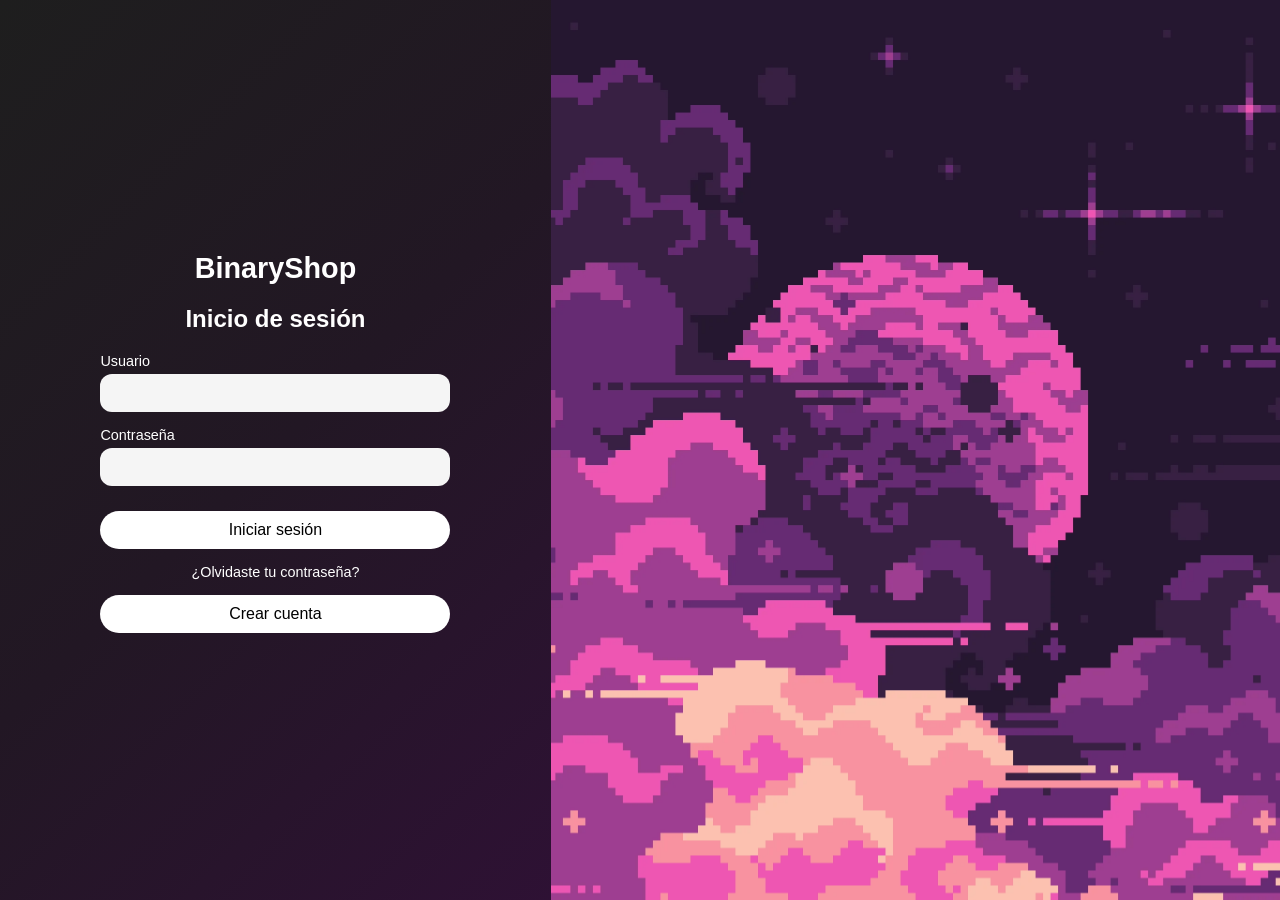
==== index.html @ b15ea63e "estructurado y diseño de login (pronto todo acabará)" ====
<!DOCTYPE html>
<html lang="es">
<head>
    <meta charset="UTF-8">
    <meta name="viewport" content="width=device-width, initial-scale=1.0">
    <title>BinaryShop</title>
    <link rel="stylesheet" href="styles.css">
</head>
<body>
    <div class="split-container">
        <!-- Lado izquierdo: login con morado semi oscuro -->
        <div class="login-side">
            <div class="page-container">
                <h1 class="page-title">BinaryShop</h1>
                <div class="login-container">
                    <h1 id="panel-title">Inicio de sesión</h1>
                    <form id="input-login-form">
                        <div class="input-container">
                            <label for="input-user" class="input-labels">Usuario</label>
                            <input
                                name="input-user"
                                class="inp"
                                type="text"
                                id="input-user"
                                minlength="5"
                                maxlength="20">
                        </div>
                        <div class="input-container">
                            <label for="input-password" class="input-labels">Contraseña</label>
                            <input
                                name="input-password"
                                id="input-password"
                                class="inp"
                                type="password"
                                minlength="7"
                                maxlength="24">
                        </div>
                        <div class="input-container">
                            <button class="btn" type="submit">Iniciar sesión</button>
                            <a href="#">¿Olvidaste tu contraseña?</a>
                            <button class="btn" type="button">Crear cuenta</button>
                        </div>
                    </form>
                </div>
            </div>
        </div>
        <div class="bg-side"></div>
    </div>
</body>
<script src="script.js"></script>
</html>
---- styles.css ----
/* Reset básico */
* {
    margin: 0;
    padding: 0;
    box-sizing: border-box;
}

body {
    font-family: Arial, sans-serif;
    color: white;
    min-height: 100vh;
}

/* Contenedor principal: dos columnas */
.split-container {
    display: flex;
    min-height: 100vh;
}

/* Lado izquierdo: login con morado semi oscuro */
.login-side {
    width: 45%;
    background: linear-gradient(135deg, #1E1E1E 0%, #221724, #2E1134 100%);
    display: flex;
    justify-content: center;
    align-items: center;
    padding: 40px;
    overflow-y: auto;
}

/* Lado derecho: fondo visible */
.bg-side {
    width: 60%;
    background-image: url("assets/login/background.webp");
    background-size: cover;
    background-position: center;
    background-repeat: no-repeat;
}

/* Contenedor del formulario */
.page-container {
    width: 100%;
    max-width: 350px;
}

/* Título BinaryShop */
.page-title {
    margin: 0 0 20px 0;
    color: white;
    text-align: center;
    font-size: 1.8rem;
}

/* Contenedor del login */
.login-container {
    text-align: center;
}

#panel-title {
    margin-bottom: 20px;
    font-size: 1.5rem;
}

/* Cada campo: label + input */
.input-container {
    display: flex;
    flex-direction: column;
    gap: 5px;
    margin-bottom: 15px;
}

.input-labels {
    text-align: left;
    font-size: 0.9rem;
    color: white;
}

/* Inputs */
.inp {
    display: block;
    width: 100%;
    padding: 10px 12px;
    border: none;
    border-radius: 12px;
    background-color: whitesmoke;
    color: black;
    text-align: center;
    font: inherit;
    outline: none;
}

.inp:focus {
    outline: 2px solid white;
    outline-offset: 2px;
}

/* Botones */
.btn {
    display: block;
    width: 100%;
    margin-top: 10px;
    padding: 10px 20px;
    border-radius: 20px;
    border: none;
    cursor: pointer;
    font: inherit;
    background-color: white;
    color: black;
    transition: background-color 0.2s;
}

.btn:hover {
    background-color: #ddd;
}

/* Enlaces */
a {
    color: white;
    text-decoration: none;
    display: block;
    margin-top: 10px;
    font-size: 0.9rem;
}

a:hover {
    text-decoration: underline;
}

/* Responsive */
@media (max-width: 768px) {
    .split-container {
        flex-direction: column;
    }
    .login-side,
    .bg-side {
        width: 100%;
    }
    .bg-side {
        min-height: 200px;
    }
}

/*rompe el codigo paola vuelvelo popo*/
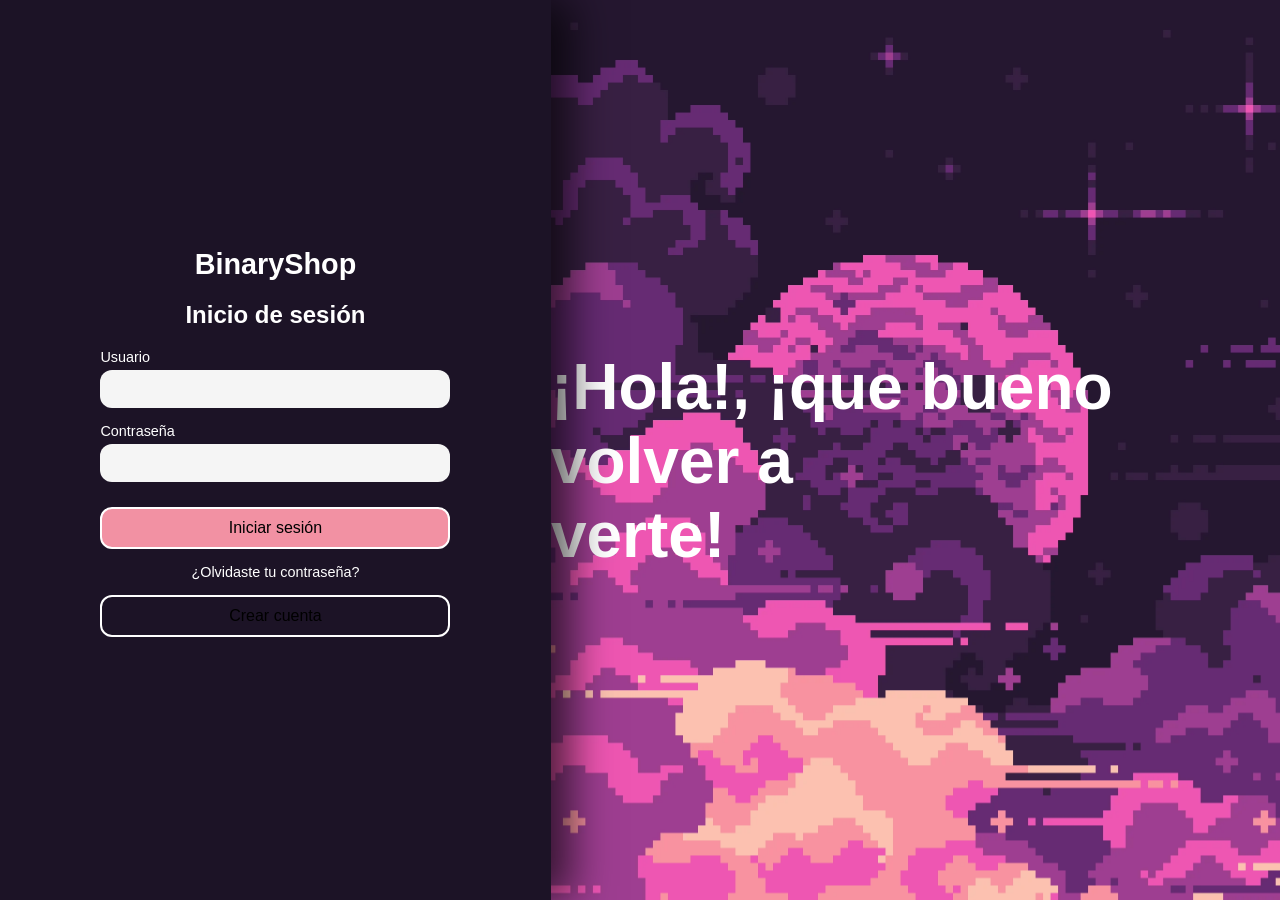
==== commit 155872f2: "implementacion del sistema de login y creacion de dashboard con estilos y funcionalidades (incomplet" ====
--- a/index.html
+++ b/index.html
@@ -4,10 +4,11 @@
     <meta charset="UTF-8">
     <meta name="viewport" content="width=device-width, initial-scale=1.0">
     <title>BinaryShop</title>
-    <link rel="stylesheet" href="styles.css">
+    <link rel="stylesheet" href="css/login.css">
 </head>
 <body>
     <div class="split-container">
+        
         <!-- Lado izquierdo: login con morado semi oscuro -->
         <div class="login-side">
             <div class="page-container">
@@ -32,11 +33,11 @@
                                 id="input-password"
                                 class="inp"
                                 type="password"
-                                minlength="7"
+                                minlength="5"
                                 maxlength="24">
                         </div>
                         <div class="input-container">
-                            <button class="btn" type="submit">Iniciar sesión</button>
+                            <button class="btn" type="button" id="lgn_btn" onclick="Login()">Iniciar sesión</button>
                             <a href="#">¿Olvidaste tu contraseña?</a>
                             <button class="btn" type="button">Crear cuenta</button>
                         </div>
@@ -44,8 +45,10 @@
                 </div>
             </div>
         </div>
-        <div class="bg-side"></div>
+        <div class="bg-side">
+            <h1 class="welcome-title">¡Hola!, ¡que bueno volver a <br>verte!</h1>
+        </div>
     </div>
 </body>
-<script src="script.js"></script>
+<script src="js/login.js"></script>
 </html>
--- a/css/login.css
+++ b/css/login.css
@@ -0,0 +1,155 @@
+/* Reset básico */
+* {
+    margin: 0;
+    padding: 0;
+    box-sizing: border-box;
+}
+
+body {
+    font-family: Arial, sans-serif;
+    color: white;
+    min-height: 100vh;
+}
+
+/* Contenedor principal: dos columnas */
+.split-container {
+    display: flex;
+    min-height: 100vh;
+}
+
+/* lado del login abusado */
+.login-side {
+    width: 45%;
+    background-color: #1C1326;
+    display: flex;
+    justify-content: center;
+    align-items: center;
+    padding: 40px;
+    z-index: 2;
+    box-shadow: 20px 0 40px rgba(0, 0, 0, 0.67);
+}
+
+.welcome-title{
+    font-size: 4rem;
+    margin-top: 350px;
+}
+
+/* Lado derecho: fondo visible */
+.bg-side {
+    width: 60%;
+    background-image: url("../assets/login/background.webp");
+    background-size: cover;
+    background-position: center;
+    background-repeat: no-repeat;
+    justify-items: center;
+}
+
+/* Contenedor del formulario */
+.page-container {
+    width: 100%;
+    max-width: 350px;
+}
+
+/* Título BinaryShop */
+.page-title {
+    margin: 0 0 20px 0;
+    color: white;
+    text-align: center;
+    font-size: 1.8rem;
+}
+
+/* Contenedor del login */
+.login-container {
+    text-align: center;
+}
+
+#panel-title {
+    margin-bottom: 20px;
+    font-size: 1.5rem;
+}
+
+/* Cada campo: label + input */
+.input-container {
+    display: flex;
+    flex-direction: column;
+    gap: 5px;
+    margin-bottom: 15px;
+}
+
+.input-labels {
+    text-align: left;
+    font-size: 0.9rem;
+    color: white;
+}
+
+/* Inputs */
+.inp {
+    display: block;
+    width: 100%;
+    padding: 10px 12px;
+    border: none;
+    border-radius: 12px;
+    background-color: whitesmoke;
+    color: black;
+    text-align: center;
+    font: inherit;
+    outline: none;
+}
+
+.inp:focus {
+    outline: 2px solid #642D73;
+    outline-offset: 2px;
+}
+
+/* Botones */
+.btn {
+    display: block;
+    width: 100%;
+    margin-top: 10px;
+    padding: 10px 20px;
+    border-radius: 12px;
+    border: none;
+    cursor: pointer;
+    font: inherit;
+    background-color: rgba(0, 0, 0, 0);
+    border: 2px solid white;
+    color: black;
+    transition: background-color 0.2s;
+}
+
+.btn:first-child{
+    background-color: #F291A3;
+}
+
+.btn:hover {
+    background-color: rgba(0, 0, 0, 0.05);
+}
+
+/* Enlaces */
+a {
+    color: white;
+    text-decoration: none;
+    display: block;
+    margin-top: 10px;
+    font-size: 0.9rem;
+}
+
+a:hover {
+    text-decoration: underline;
+}
+
+/* Responsive */
+@media (max-width: 768px) {
+    .split-container {
+        flex-direction: column;
+    }
+    .login-side,
+    .bg-side {
+        width: 100%;
+    }
+    .bg-side {
+        min-height: 200px;
+    }
+}
+
+/*rompe el codigo paola vuelvelo popo*/
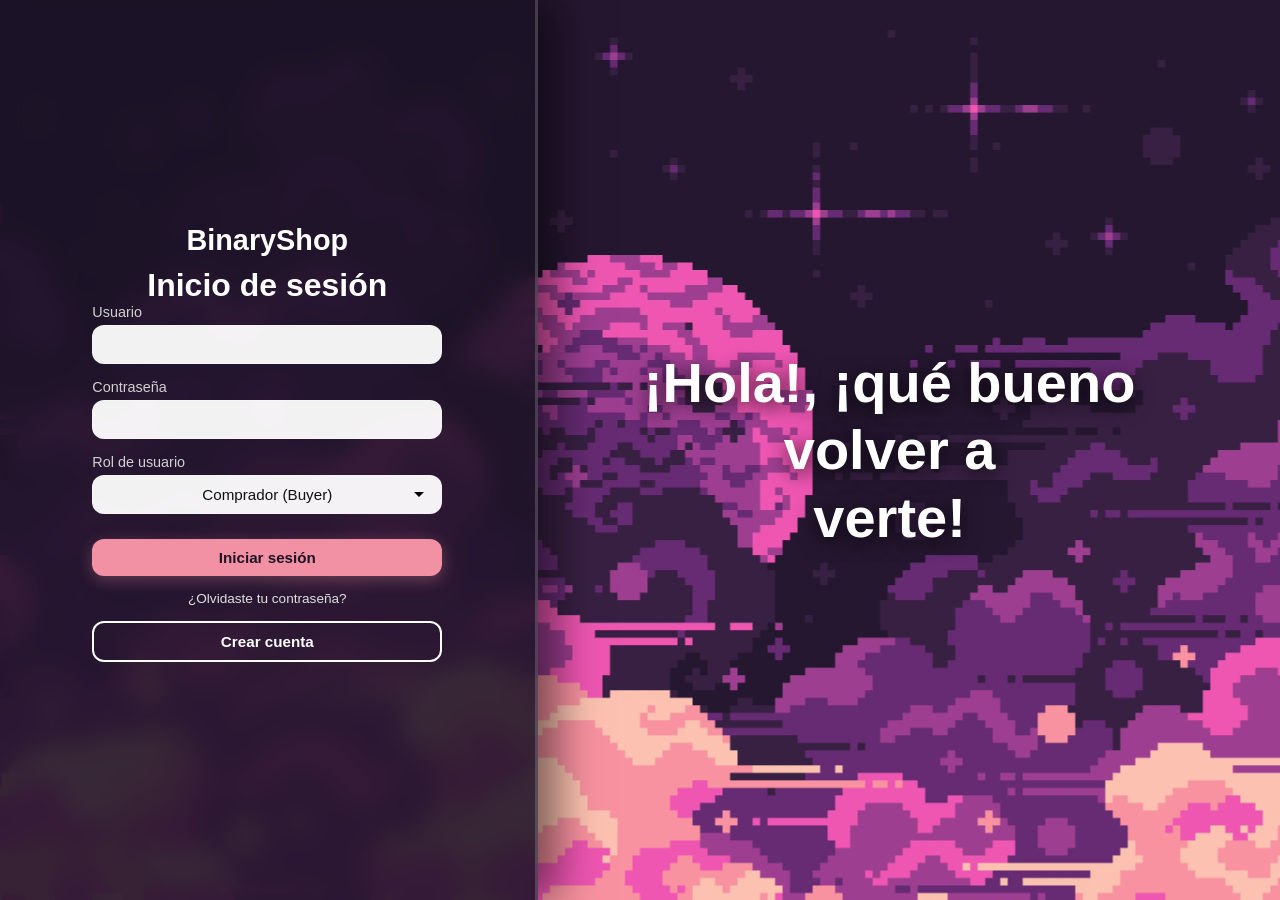
==== commit 2b0f8efa: "mejora del inicio de sesión (Admin, Vendedor, Comprador) y el dashboard eliminacion de articulos y m" ====
--- a/index.html
+++ b/index.html
@@ -3,18 +3,20 @@
 <head>
     <meta charset="UTF-8">
     <meta name="viewport" content="width=device-width, initial-scale=1.0">
-    <title>BinaryShop</title>
+    <title>BinaryShop - Autenticación</title>
     <link rel="stylesheet" href="css/login.css">
 </head>
 <body>
     <div class="split-container">
         
-        <!-- Lado izquierdo: login con morado semi oscuro -->
+        <!-- Lado izquierdo: Login y Registro unificados -->
         <div class="login-side">
             <div class="page-container">
                 <h1 class="page-title">BinaryShop</h1>
-                <div class="login-container">
-                    <h1 id="panel-title">Inicio de sesión</h1>
+
+                <!-- Login -->
+                <div class="login-container" id="login-box">
+                    <h1 class="panel-title">Inicio de sesión</h1>
                     <form id="input-login-form">
                         <div class="input-container">
                             <label for="input-user" class="input-labels">Usuario</label>
@@ -37,18 +39,76 @@
                                 maxlength="24">
                         </div>
                         <div class="input-container">
+                            <label for="input-role" class="input-labels">Rol de usuario</label>
+                            <select id="input-role" class="inp">
+                                <option value="Buyer">Comprador (Buyer)</option>
+                                <option value="Seller">Vendedor (Seller)</option>
+                                <option value="Administrator">Administrador (Admin)</option>
+                            </select>
+                        </div>
+                        <div class="input-container">
                             <button class="btn" type="button" id="lgn_btn" onclick="Login()">Iniciar sesión</button>
                             <a href="#">¿Olvidaste tu contraseña?</a>
-                            <button class="btn" type="button">Crear cuenta</button>
+                            <!-- boton para cambiar a la vista de Registro -->
+                            <button class="btn" type="button" onclick="showForm('register')">Crear cuenta</button>
                         </div>
                     </form>
                 </div>
+
+                <!--Register-->
+                <div class="login-container" id="register-box" style="display: none;">
+                    <h1 class="panel-title">Crear Cuenta</h1>
+                    <form id="input-register-form">
+                        <div class="input-container">
+                            <label for="reg-user" class="input-labels">Nuevo Usuario</label>
+                            <input
+                                name="reg-user"
+                                class="inp"
+                                type="text"
+                                id="reg-user"
+                                minlength="5"
+                                maxlength="20">
+                        </div>
+                        <div class="input-container">
+                            <label for="reg-password" class="input-labels">Contraseña</label>
+                            <input
+                                name="reg-password"
+                                id="reg-password"
+                                class="inp"
+                                type="password"
+                                minlength="5"
+                                maxlength="24">
+                        </div>
+                        <div class="input-container">
+                            <label for="reg-address" class="input-labels">Dirección / Ubicación</label>
+                            <input
+                                name="reg-address"
+                                id="reg-address"
+                                class="inp"
+                                type="text">
+                        </div>
+                        <div class="input-container">
+                            <label for="reg-role" class="input-labels">Rol de usuario</label>
+                            <select id="reg-role" class="inp">
+                                <option value="Buyer">Comprador (Buyer)</option>
+                                <option value="Seller">Vendedor (Seller)</option>
+                            </select>
+                        </div>
+                        <div class="input-container">
+                            <button class="btn" type="button" onclick="alert('¡Cuenta creada exitosamente! Inicia sesión.'); showForm('login');">Registrarse</button>
+                            <button class="btn" type="button" onclick="showForm('login')">¿Ya tienes cuenta? Iniciar sesión</button>
+                        </div>
+                    </form>
+                </div>
+
             </div>
         </div>
+
+        <!-- Lado derecho: Fondo visual -->
         <div class="bg-side">
-            <h1 class="welcome-title">¡Hola!, ¡que bueno volver a <br>verte!</h1>
+            <h1 class="welcome-title" id="welcome-text">¡Hola!, ¡qué bueno volver a <br>verte!</h1>
         </div>
     </div>
+    <script src="js/login-register.js"></script>
 </body>
-<script src="js/login.js"></script>
 </html>
--- a/css/login.css
+++ b/css/login.css
@@ -9,66 +9,82 @@
     font-family: Arial, sans-serif;
     color: white;
     min-height: 100vh;
-}
-
-/* Contenedor principal: dos columnas */
+    min-height: 100dvh;
+    background-image: url("../assets/login/background.webp");
+    background-size: cover;
+    background-position: center;
+    background-repeat: no-repeat;
+    background-color: #1C1326;
+}
+
+/* Contenedor principal: dos columnas completas en PC */
 .split-container {
     display: flex;
     min-height: 100vh;
-}
-
-/* lado del login abusado */
+    min-height: 100dvh;
+    width: 100%;
+}
+
 .login-side {
-    width: 45%;
-    background-color: #1C1326;
+    width: 42%;
+    min-height: 100vh;
+    background-color: rgba(28, 19, 38, 0.88); /* Morado semi-transparente */
+    backdrop-filter: blur(12px);
+    -webkit-backdrop-filter: blur(12px);
     display: flex;
     justify-content: center;
     align-items: center;
     padding: 40px;
     z-index: 2;
-    box-shadow: 20px 0 40px rgba(0, 0, 0, 0.67);
-}
-
-.welcome-title{
-    font-size: 4rem;
-    margin-top: 350px;
-}
-
-/* Lado derecho: fondo visible */
+    box-shadow: 20px 0 40px rgba(0, 0, 0, 0.5);
+    border-right: 3px solid rgba(255, 255, 255, 0.178);
+}
+
 .bg-side {
-    width: 60%;
-    background-image: url("../assets/login/background.webp");
-    background-size: cover;
-    background-position: center;
-    background-repeat: no-repeat;
-    justify-items: center;
-}
-
-/* Contenedor del formulario */
+    width: 55%;
+    display: flex;
+    justify-content: center;
+    align-items: center;
+    padding: 40px;
+}
+
+.welcome-title {
+    font-size: 3.5rem;
+    font-weight: bold;
+    text-align: center;
+    text-shadow: 0 4px 20px rgba(0, 0, 0, 0.8);
+    line-height: 1.2;
+}
+
+
 .page-container {
     width: 100%;
     max-width: 350px;
 }
 
-/* Título BinaryShop */
+/* Títulos */
 .page-title {
-    margin: 0 0 20px 0;
+    margin: 0 0 10px 0;
     color: white;
     text-align: center;
     font-size: 1.8rem;
-}
-
-/* Contenedor del login */
+    font-weight: bold;
+}
+
+.welcome-title-mobile {
+    display: none;
+}
+
 .login-container {
     text-align: center;
 }
 
 #panel-title {
     margin-bottom: 20px;
-    font-size: 1.5rem;
-}
-
-/* Cada campo: label + input */
+    font-size: 1.4rem;
+    color: #e0e0e0;
+}
+
 .input-container {
     display: flex;
     flex-direction: column;
@@ -79,77 +95,124 @@
 .input-labels {
     text-align: left;
     font-size: 0.9rem;
-    color: white;
-}
-
-/* Inputs */
+    color: #d1d1d1;
+}
+
 .inp {
     display: block;
     width: 100%;
     padding: 10px 12px;
-    border: none;
+    border: 1px solid rgba(255, 255, 255, 0.2);
     border-radius: 12px;
-    background-color: whitesmoke;
-    color: black;
+    background-color: rgba(255, 255, 255, 0.95);
+    color: #111;
     text-align: center;
     font: inherit;
+    font-size: 0.95rem;
     outline: none;
+    transition: border-color 0.2s, box-shadow 0.2s;
 }
 
 .inp:focus {
-    outline: 2px solid #642D73;
-    outline-offset: 2px;
-}
-
-/* Botones */
+    outline: none;
+    border-color: #F291A3;
+    box-shadow: 0 0 0 3px rgba(242, 145, 163, 0.35);
+}
+
+/* Selector de roles */
+select.inp {
+    cursor: pointer;
+    appearance: none;
+    -webkit-appearance: none;
+    background-image: url('data:image/svg+xml;utf8,<svg fill="black" height="24" viewBox="0 0 24 24" width="24" xmlns="http://www.w3.org/2000/svg"><path d="M7 10l5 5 5-5z"/></svg>');
+    background-repeat: no-repeat;
+    background-position: right 10px center;
+}
+
+/* Estilo unificado de botones */
 .btn {
     display: block;
     width: 100%;
     margin-top: 10px;
     padding: 10px 20px;
     border-radius: 12px;
-    border: none;
     cursor: pointer;
     font: inherit;
-    background-color: rgba(0, 0, 0, 0);
+    font-weight: 600;
+    font-size: 0.95rem;
+    transition: background-color 0.2s, transform 0.1s, box-shadow 0.2s;
     border: 2px solid white;
-    color: black;
-    transition: background-color 0.2s;
-}
-
-.btn:first-child{
+    background-color: transparent;
+    color: white;
+}
+
+/* Botón principal (Iniciar Sesión / Registrarse) */
+.btn:first-child {
     background-color: #F291A3;
-}
-
-.btn:hover {
-    background-color: rgba(0, 0, 0, 0.05);
+    border: none;
+    color: #1C1326;
+    box-shadow: 0 4px 15px rgba(242, 145, 163, 0.3);
+}
+
+.btn:first-child:hover {
+    background-color: #e07f91;
+    box-shadow: 0 6px 20px rgba(242, 145, 163, 0.45);
+}
+
+/* Botones secundarios (Crear cuenta / Volver a login) */
+.btn:not(:first-child):hover {
+    background-color: rgba(255, 255, 255, 0.15);
+}
+
+.btn:active {
+    transform: scale(0.98);
 }
 
 /* Enlaces */
 a {
-    color: white;
+    color: #e0e0e0;
     text-decoration: none;
     display: block;
     margin-top: 10px;
-    font-size: 0.9rem;
+    font-size: 0.85rem;
 }
 
 a:hover {
+    color: white;
     text-decoration: underline;
 }
 
-/* Responsive */
+/* ==========================================
+   ADAPTACIÓN RESPONSIVE PARA CELULARES
+   ========================================== */
 @media (max-width: 768px) {
     .split-container {
-        flex-direction: column;
-    }
-    .login-side,
+        justify-content: center;
+        align-items: center;
+        padding: 20px;
+    }
+
     .bg-side {
+        display: none;
+    }
+
+    /* En teléfono pasa a ser una tarjeta centrada con bordes redondeados */
+    .login-side {
         width: 100%;
-    }
-    .bg-side {
-        min-height: 200px;
-    }
-}
-
-/*rompe el codigo paola vuelvelo popo*/+        max-width: 380px;
+        min-height: auto;
+        border-radius: 20px;
+        padding: 30px 22px;
+        border-right: none;
+        border: 1px solid rgba(255, 255, 255, 0.12);
+        box-shadow: 0 10px 30px rgba(0, 0, 0, 0.6);
+    }
+
+    .welcome-title-mobile {
+        display: block;
+        font-size: 1rem;
+        color: #d1d1d1;
+        text-align: center;
+        margin-bottom: 20px;
+    }
+}
